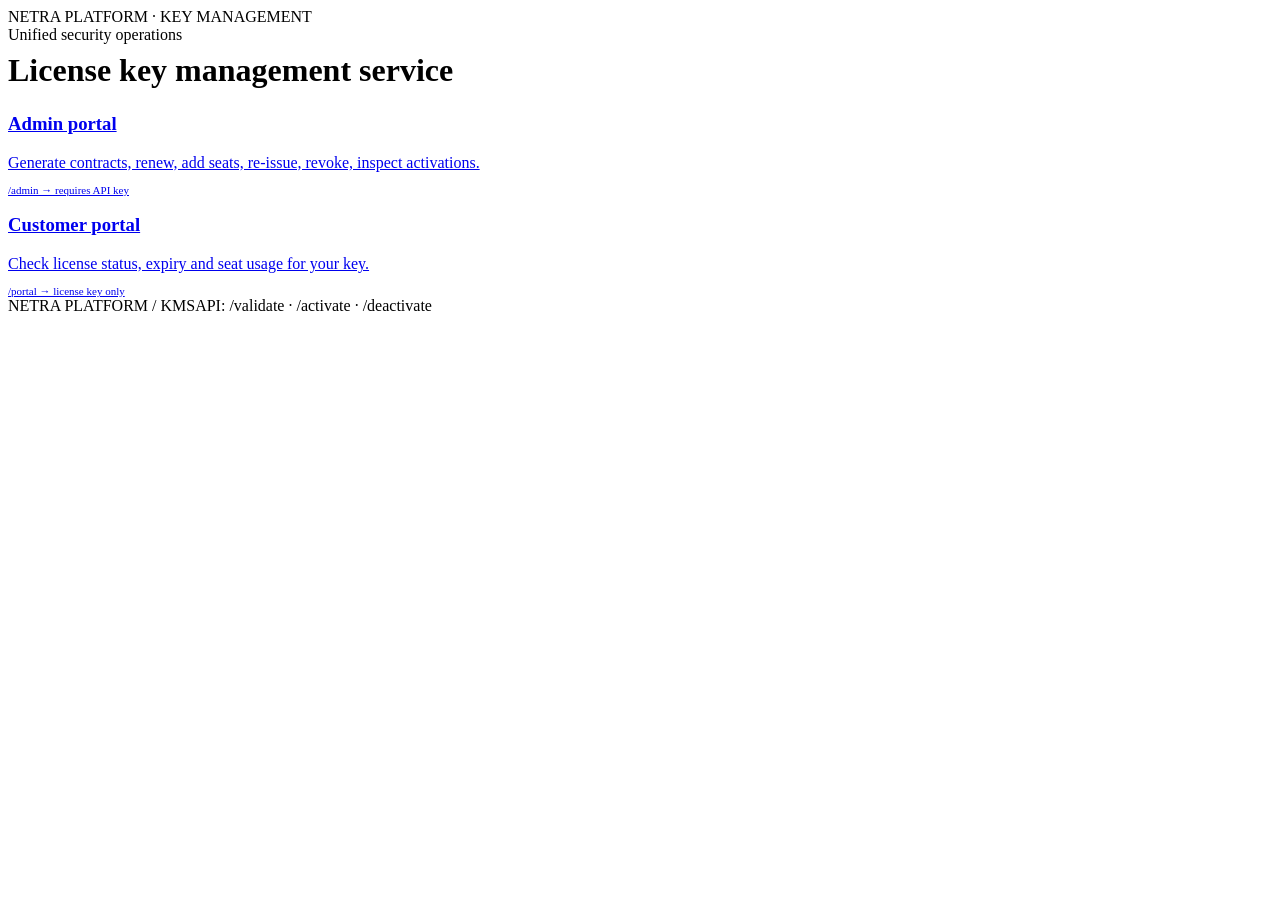
==== web/index.html @ 86f904ee "KMS: Go license service with seat quotas, JWT admin auth, activation tokens, NETRA portals" ====
<!doctype html>
<html lang="id">
<head>
<meta charset="utf-8">
<meta name="viewport" content="width=device-width, initial-scale=1">
<title>NETRA KMS</title>
<link rel="stylesheet" href="/netra.css">
</head>
<body data-autonomy-mode="guided">
<div class="center">
  <div class="panel">
    <div class="logo-line"><i></i>NETRA PLATFORM · KEY MANAGEMENT</div>
    <div class="eyebrow">Unified security operations</div>
    <h1 style="margin:8px 0 24px">License key management service</h1>
    <div class="grid cols-2">
      <a class="card" href="/admin">
        <div class="card-b">
          <h3>Admin portal</h3>
          <p class="muted" style="margin:8px 0 0">Generate contracts, renew, add seats, re-issue, revoke, inspect activations.</p>
          <p class="mono" style="margin:12px 0 0;font-size:11px">/admin → requires API key</p>
        </div>
      </a>
      <a class="card" href="/portal">
        <div class="card-b">
          <h3>Customer portal</h3>
          <p class="muted" style="margin:8px 0 0">Check license status, expiry and seat usage for your key.</p>
          <p class="mono" style="margin:12px 0 0;font-size:11px">/portal → license key only</p>
        </div>
      </a>
    </div>
    <div class="footer-line"><span>NETRA PLATFORM / KMS</span><span>API: /validate · /activate · /deactivate</span></div>
  </div>
</div>
</body>
</html>
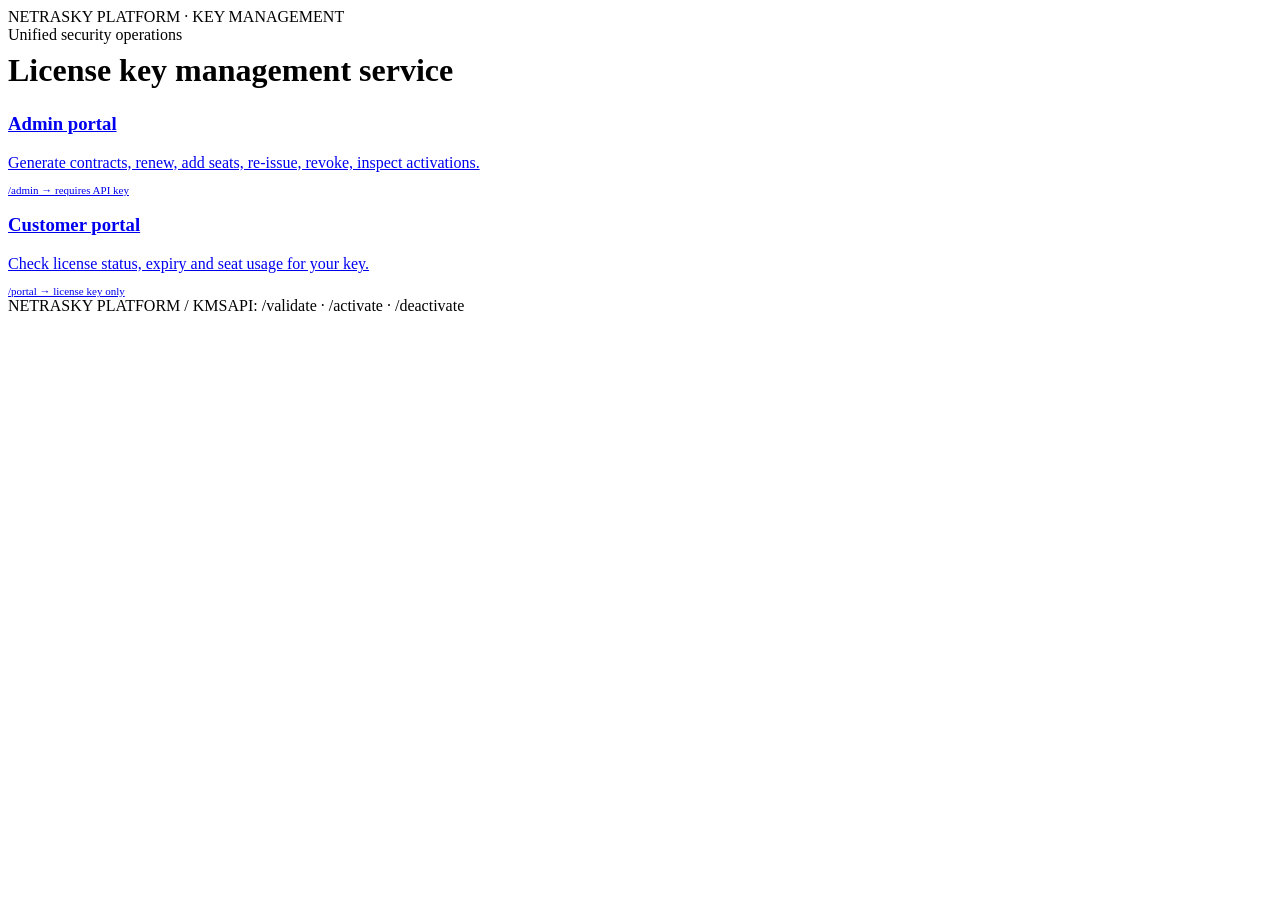
==== commit 3f8f0676: "admin: customer/contract autocomplete, flexible term (months 1-12 / years 1+), Netrasky branding; ap" ====
--- a/web/index.html
+++ b/web/index.html
@@ -3,13 +3,13 @@
 <head>
 <meta charset="utf-8">
 <meta name="viewport" content="width=device-width, initial-scale=1">
-<title>NETRA KMS</title>
-<link rel="stylesheet" href="/netra.css">
+<title>NETRASKY KMS</title>
+<link rel="stylesheet" href="/netra.css?v=202608232323">
 </head>
 <body data-autonomy-mode="guided">
 <div class="center">
   <div class="panel">
-    <div class="logo-line"><i></i>NETRA PLATFORM · KEY MANAGEMENT</div>
+    <div class="logo-line"><i></i>NETRASKY PLATFORM · KEY MANAGEMENT</div>
     <div class="eyebrow">Unified security operations</div>
     <h1 style="margin:8px 0 24px">License key management service</h1>
     <div class="grid cols-2">
@@ -28,7 +28,7 @@
         </div>
       </a>
     </div>
-    <div class="footer-line"><span>NETRA PLATFORM / KMS</span><span>API: /validate · /activate · /deactivate</span></div>
+    <div class="footer-line"><span>NETRASKY PLATFORM / KMS</span><span>API: /validate · /activate · /deactivate</span></div>
   </div>
 </div>
 </body>
